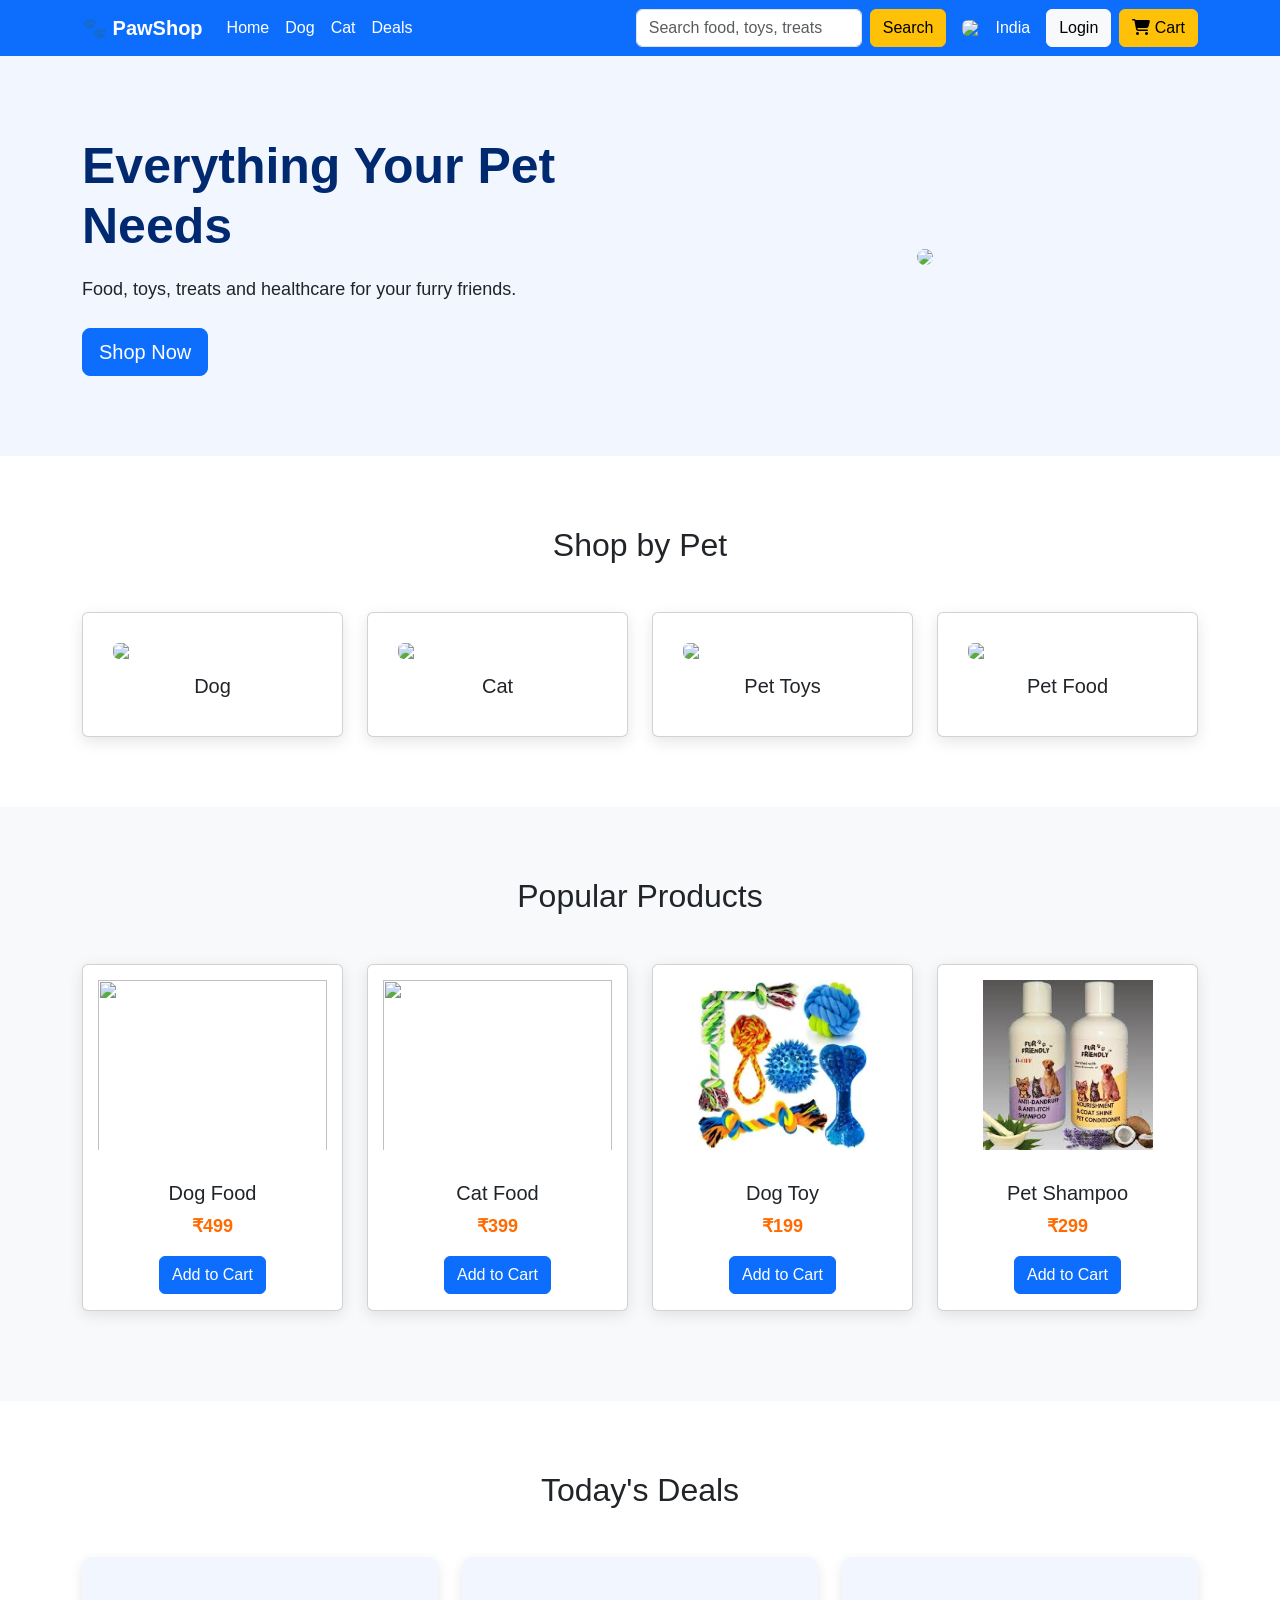
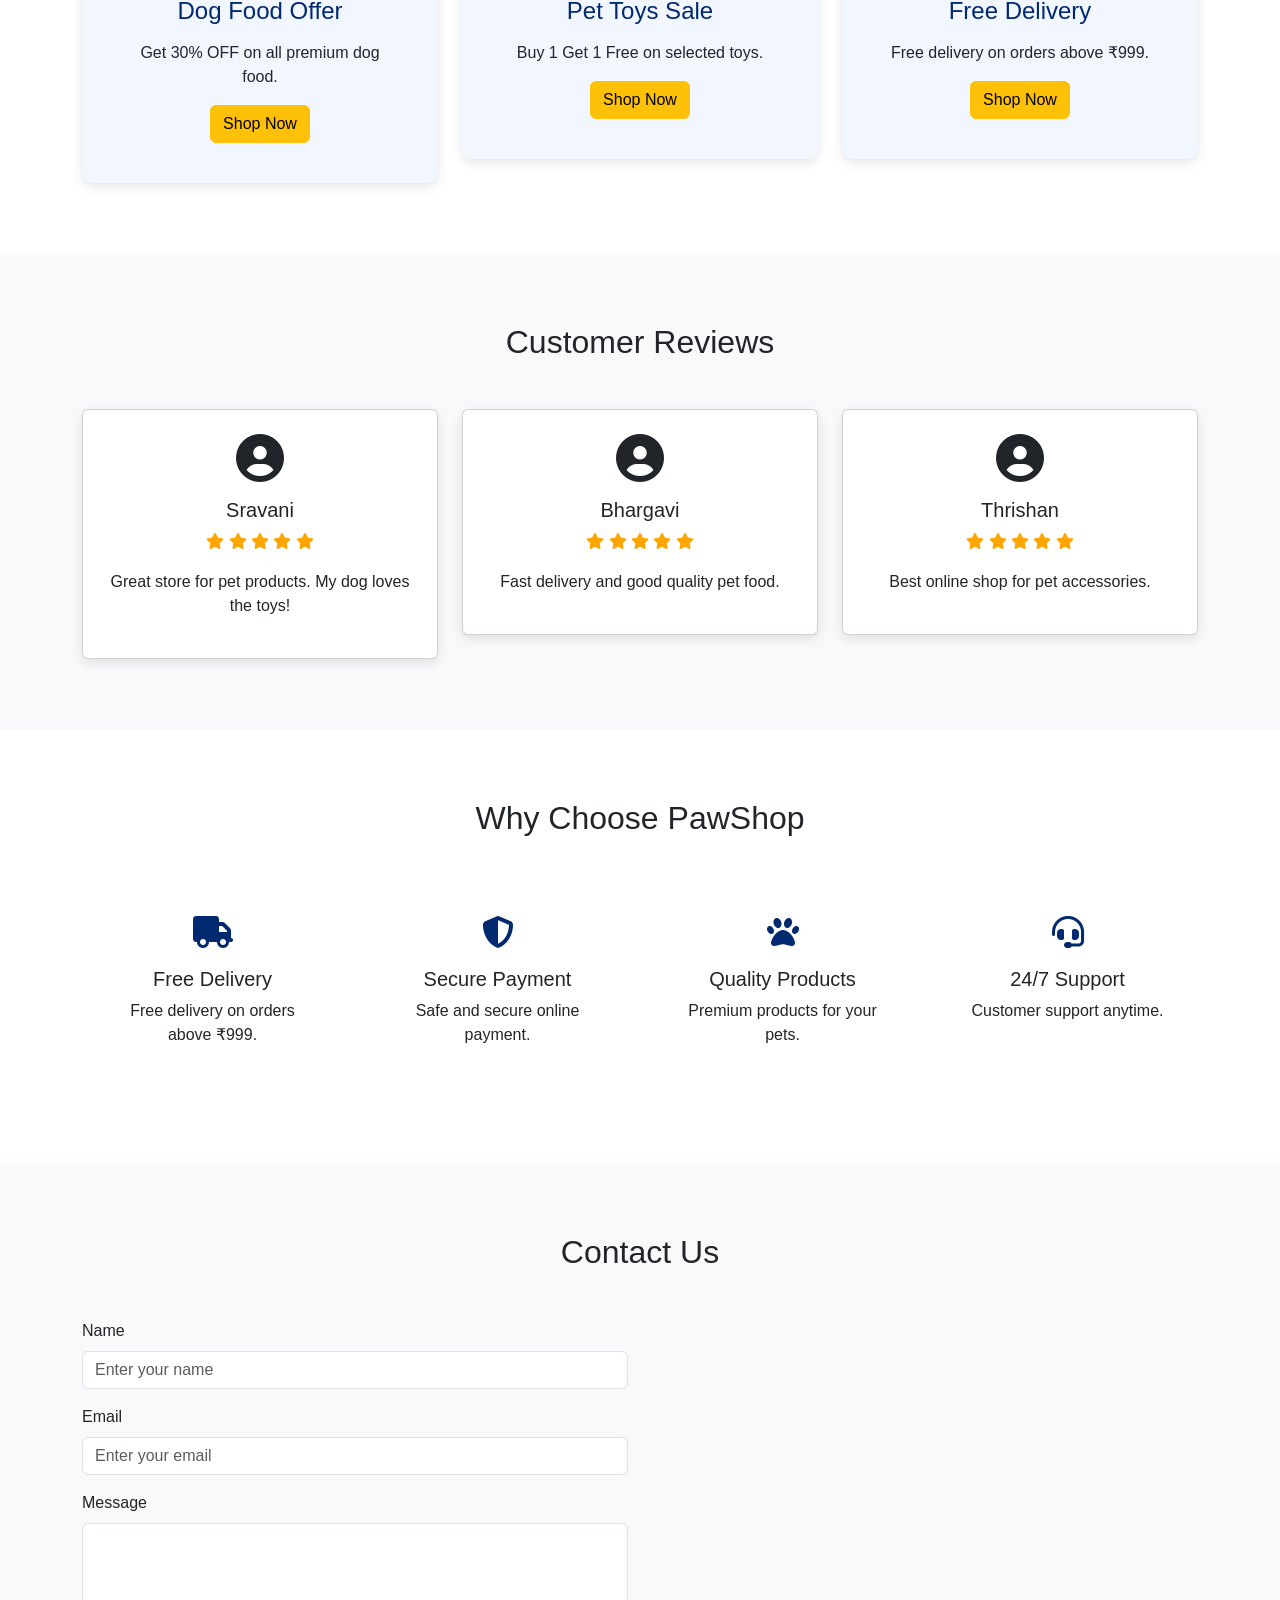
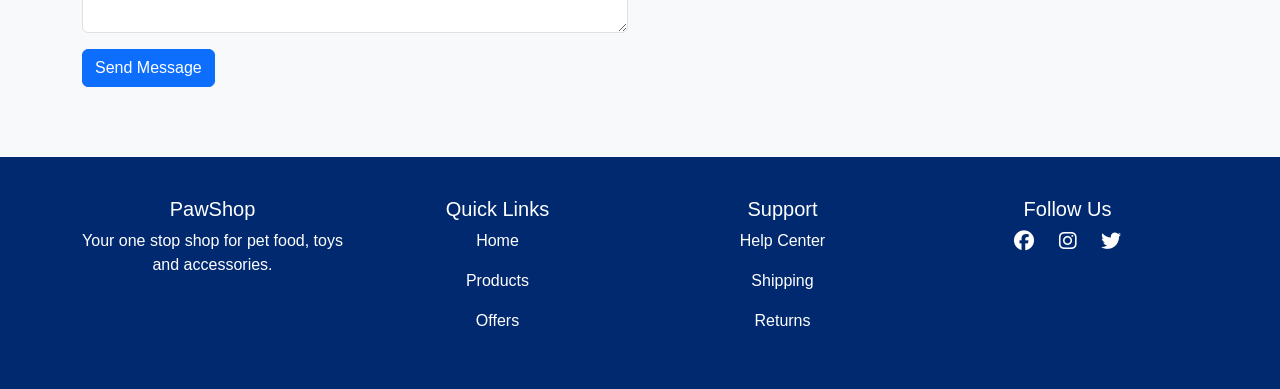
==== index.html @ 493b636f "first commit" ====
<!DOCTYPE html>
<html lang="en">

<head>

    <meta charset="UTF-8">
    <meta name="viewport" content="width=device-width, initial-scale=1.0">

    <title>Paw Shop</title>

    <link rel="stylesheet" href="style.css">

    <link href="https://cdn.jsdelivr.net/npm/bootstrap@5.0.2/dist/css/bootstrap.min.css" rel="stylesheet">
    <link rel="stylesheet" href="https://cdnjs.cloudflare.com/ajax/libs/font-awesome/6.5.1/css/all.min.css">

</head>

<body>
    <!-- PawShop Navbar -->

    <nav class="navbar navbar-expand-lg navbar-light bg-primary">

        <div class="container">

            <!-- Logo -->
            <a class="navbar-brand text-white fw-bold" href="#">
                🐾 PawShop
            </a>

            <button class="navbar-toggler bg-light" type="button" data-bs-toggle="collapse" data-bs-target="#menu">
                <span class="navbar-toggler-icon"></span>
            </button>

            <div class="collapse navbar-collapse" id="menu">

                <!-- Menu Links -->
                <ul class="navbar-nav me-auto">

                    <li class="nav-item">
                        <a class="nav-link text-white" href="#hero">Home</a>
                    </li>

                    <li class="nav-item">
                        <a class="nav-link text-white" href="#categories">Dog</a>
                    </li>

                    <li class="nav-item">
                        <a class="nav-link text-white" href="#categories">Cat</a>
                    </li>

                    <li class="nav-item">
                        <a class="nav-link text-white" href="#offers">Deals</a>
                    </li>

                </ul>

                <!-- Search Bar -->
                <form class="d-flex me-3">

                    <input class="form-control me-2" type="search" placeholder="Search food, toys, treats">

                    <button class="btn btn-warning">
                        Search
                    </button>

                </form>

                <!-- Country with Flag -->

                <div class="d-flex align-items-center me-3 text-white">

                    <img src="https://upload.wikimedia.org/wikipedia/commons/thumb/4/41/Flag_of_India.svg/960px-Flag_of_India.svg.png"
                        width="25" class="me-2">

                    <span>India</span>

                </div>

                <!-- Login + Cart -->

                <button class="btn btn-light me-2" data-bs-toggle="modal" data-bs-target="#loginModal">
                    Login
                </button>

                <button class="btn btn-warning">
                    <i class="fa-solid fa-cart-shopping"></i> Cart
                </button>

            </div>

        </div>

    </nav>

    <!-- Hero Section -->

    <section id="hero">

        <div class="container">

            <div class="row align-items-center">

                <!-- Left Text -->

                <div class="col-md-6">

                    <h1 class="hero-heading">
                        Everything Your Pet Needs
                    </h1>

                    <p class="hero-para">
                        Food, toys, treats and healthcare for your furry friends.
                    </p>

                    <button class="btn btn-primary btn-lg">
                        Shop Now
                    </button>

                </div>

                <!-- Right Image -->

                <div class="col-md-6 text-center">

                    <img src="https://www.dogseechew.in/storage/editor_648b14d0a0dc8-pet-care-on-a-budget-an-expert-guide.jpg"
                        class="img-fluid hero-img">

                </div>

            </div>

        </div>

    </section>

    <!-- Pet Categories -->

    <section id="categories">

        <div class="container">

            <h2 class="text-center mb-5">
                Shop by Pet
            </h2>

            <div class="row text-center">

                <div class="col-md-3">
                    <div class="card pet-card">
                        <img
                            src="https://encrypted-tbn0.gstatic.com/images?q=tbn:ANd9GcRN2z0ERwXQUqH29urPuzWueLXKhJAY6SMyAA&s">
                        <h5>Dog</h5>
                    </div>
                </div>

                <div class="col-md-3">
                    <div class="card pet-card">
                        <img src="https://www.rd.com/wp-content/uploads/2019/11/cat-10-e1573844975155-scaled.jpg">
                        <h5>Cat</h5>
                    </div>
                </div>

                <div class="col-md-3">
                    <div class="card pet-card">
                        <img src="https://www.mxwholesale.co.uk/cdn/shop/files/5060226031825_1080x.jpg?v=1691129302">
                        <h5>Pet Toys</h5>
                    </div>
                </div>

                <div class="col-md-3">
                    <div class="card pet-card">
                        <img
                            src="https://encrypted-tbn0.gstatic.com/images?q=tbn:ANd9GcRdMZbUmATQe32DHwU-sRknWQ-Ivyw4IcEkGQ&s">
                        <h5>Pet Food</h5>
                    </div>
                </div>

            </div>

        </div>

    </section>

    <!-- Products Section -->

    <section id="products">

        <div class="container">

            <h2 class="text-center mb-5">Popular Products</h2>

            <div class="row">

                <!-- Product 1 -->

                <div class="col-md-3 col-sm-6">
                    <div class="card product-card">

                        <img src="https://encrypted-tbn0.gstatic.com/shopping?q=tbn:ANd9GcT10A1ueKRteIrMkq6u6eQbQ6N_ALCvJW_pg7CknSB95BjbCFpy88srhKe7nD5idXXD4QdgxvaJspsZZ1NDPi4nH_kDhBRClXIqj8jKq3o9_iX7sSTOPRxl43SNmM3EMV37psA5yA&usqp=CAc"
                            class="card-img-top">

                        <div class="card-body text-center">

                            <h5 class="card-title">Dog Food</h5>
                            <p class="price">₹499</p>

                            <button class="btn btn-primary">
                                Add to Cart
                            </button>

                        </div>
                    </div>
                </div>

                <!-- Product 2 -->

                <div class="col-md-3 col-sm-6">
                    <div class="card product-card">

                        <img src="https://encrypted-tbn2.gstatic.com/shopping?q=tbn:ANd9GcRyh8MPpk14J-vBxBspfEJFanEkmmSmEqT_5c2d0mq_Tv3ziQ_kGNYXB582qp5U7C4il1gEzi3UXPcff8q-X2oJnx8AfKYbkOR4jBDd7CEVRkUoeCKdqnkBwucMx-30kB3ektTgmi4&usqp=CAc"
                            class="card-img-top">

                        <div class="card-body text-center">

                            <h5 class="card-title">Cat Food</h5>
                            <p class="price">₹399</p>

                            <button class="btn btn-primary">
                                Add to Cart
                            </button>

                        </div>
                    </div>
                </div>

                <!-- Product 3 -->

                <div class="col-md-3 col-sm-6">
                    <div class="card product-card">

                        <img src="[data-uri]"
                            class="card-img-top">

                        <div class="card-body text-center">

                            <h5 class="card-title">Dog Toy</h5>
                            <p class="price">₹199</p>

                            <button class="btn btn-primary">
                                Add to Cart
                            </button>

                        </div>
                    </div>
                </div>

                <!-- Product 4 -->

                <div class="col-md-3 col-sm-6">
                    <div class="card product-card">

                        <img src="[data-uri]"
                            class="card-img-top">

                        <div class="card-body text-center">

                            <h5 class="card-title">Pet Shampoo</h5>
                            <p class="price">₹299</p>

                            <button class="btn btn-primary">
                                Add to Cart
                            </button>

                        </div>
                    </div>
                </div>

            </div>

        </div>

    </section>

    <!-- Special Offers -->

    <section id="offers">

        <div class="container">

            <h2 class="text-center mb-5">Today's Deals</h2>

            <div class="row">

                <!-- Offer 1 -->

                <div class="col-md-4">
                    <div class="offer-box text-center">

                        <h4>Dog Food Offer</h4>
                        <p>Get 30% OFF on all premium dog food.</p>

                        <button class="btn btn-warning">
                            Shop Now
                        </button>

                    </div>
                </div>

                <!-- Offer 2 -->

                <div class="col-md-4">
                    <div class="offer-box text-center">

                        <h4>Pet Toys Sale</h4>
                        <p>Buy 1 Get 1 Free on selected toys.</p>

                        <button class="btn btn-warning">
                            Shop Now
                        </button>

                    </div>
                </div>

                <!-- Offer 3 -->

                <div class="col-md-4">
                    <div class="offer-box text-center">

                        <h4>Free Delivery</h4>
                        <p>Free delivery on orders above ₹999.</p>

                        <button class="btn btn-warning">
                            Shop Now
                        </button>

                    </div>
                </div>

            </div>

        </div>

    </section>

    <!-- Customer Reviews -->

    <section id="reviews">

        <div class="container">

            <h2 class="text-center mb-5">Customer Reviews</h2>

            <div class="row">

                <!-- Review 1 -->

                <div class="col-md-4">
                    <div class="card review-card text-center p-4">

                        <i class="fa-solid fa-user-circle fa-3x mb-3"></i>

                        <h5>Sravani</h5>

                        <div class="stars">
                            <i class="fa-solid fa-star"></i>
                            <i class="fa-solid fa-star"></i>
                            <i class="fa-solid fa-star"></i>
                            <i class="fa-solid fa-star"></i>
                            <i class="fa-solid fa-star"></i>
                        </div>

                        <p class="mt-3">
                            Great store for pet products. My dog loves the toys!
                        </p>

                    </div>
                </div>

                <!-- Review 2 -->

                <div class="col-md-4">
                    <div class="card review-card text-center p-4">

                        <i class="fa-solid fa-user-circle fa-3x mb-3"></i>

                        <h5>Bhargavi</h5>

                        <div class="stars">
                            <i class="fa-solid fa-star"></i>
                            <i class="fa-solid fa-star"></i>
                            <i class="fa-solid fa-star"></i>
                            <i class="fa-solid fa-star"></i>
                            <i class="fa-solid fa-star"></i>
                        </div>

                        <p class="mt-3">
                            Fast delivery and good quality pet food.
                        </p>

                    </div>
                </div>

                <!-- Review 3 -->

                <div class="col-md-4">
                    <div class="card review-card text-center p-4">

                        <i class="fa-solid fa-user-circle fa-3x mb-3"></i>

                        <h5>Thrishan</h5>

                        <div class="stars">
                            <i class="fa-solid fa-star"></i>
                            <i class="fa-solid fa-star"></i>
                            <i class="fa-solid fa-star"></i>
                            <i class="fa-solid fa-star"></i>
                            <i class="fa-solid fa-star"></i>
                        </div>

                        <p class="mt-3">
                            Best online shop for pet accessories.
                        </p>

                    </div>
                </div>

            </div>

        </div>

    </section>

    <!-- Why Choose PawShop -->

    <section id="features">

        <div class="container">

            <h2 class="text-center mb-5">Why Choose PawShop</h2>

            <div class="row text-center">

                <!-- Feature 1 -->

                <div class="col-md-3">
                    <div class="feature-box">

                        <i class="fa-solid fa-truck fa-2x"></i>

                        <h5 class="mt-3">Free Delivery</h5>

                        <p>Free delivery on orders above ₹999.</p>

                    </div>
                </div>

                <!-- Feature 2 -->

                <div class="col-md-3">
                    <div class="feature-box">

                        <i class="fa-solid fa-shield-halved fa-2x"></i>

                        <h5 class="mt-3">Secure Payment</h5>

                        <p>Safe and secure online payment.</p>

                    </div>
                </div>

                <!-- Feature 3 -->

                <div class="col-md-3">
                    <div class="feature-box">

                        <i class="fa-solid fa-paw fa-2x"></i>

                        <h5 class="mt-3">Quality Products</h5>

                        <p>Premium products for your pets.</p>

                    </div>
                </div>

                <!-- Feature 4 -->

                <div class="col-md-3">
                    <div class="feature-box">

                        <i class="fa-solid fa-headset fa-2x"></i>

                        <h5 class="mt-3">24/7 Support</h5>

                        <p>Customer support anytime.</p>

                    </div>
                </div>

            </div>

        </div>

    </section>

    <!-- Contact Section -->

    <section id="contact">

        <div class="container">

            <h2 class="text-center mb-5">Contact Us</h2>

            <div class="row">

                <!-- Contact Form -->

                <div class="col-md-6">

                    <form>

                        <div class="mb-3">
                            <label class="form-label">Name</label>
                            <input type="text" class="form-control" placeholder="Enter your name">
                        </div>

                        <div class="mb-3">
                            <label class="form-label">Email</label>
                            <input type="email" class="form-control" placeholder="Enter your email">
                        </div>

                        <div class="mb-3">
                            <label class="form-label">Message</label>
                            <textarea class="form-control" rows="4"></textarea>
                        </div>

                        <button class="btn btn-primary">
                            Send Message
                        </button>

                    </form>

                </div>

                <!-- Map -->

                <div class="col-md-6 text-center">

                    <iframe src="https://www.google.com/maps?q=Tenali&output=embed" width="100%" height="300"
                        style="border:0;" loading="lazy">
                    </iframe>

                </div>

            </div>

        </div>

    </section>

    <!-- Login Modal -->

    <div class="modal fade" id="loginModal">

        <div class="modal-dialog">
            <div class="modal-content">

                <div class="modal-header bg-primary text-white">
                    <h5 class="modal-title">Login</h5>
                    <button class="btn-close" data-bs-dismiss="modal"></button>
                </div>

                <div class="modal-body">

                    <form>

                        <div class="mb-3">
                            <label>Email</label>
                            <input type="email" class="form-control" placeholder="Enter email">
                        </div>

                        <div class="mb-3">
                            <label>Password</label>
                            <input type="password" class="form-control" placeholder="Enter password">
                        </div>

                        <button class="btn btn-primary w-100">
                            Login
                        </button>

                    </form>

                    <p class="text-center mt-3">
                        Don't have an account?
                        <a href="#" data-bs-toggle="modal" data-bs-target="#signupModal" data-bs-dismiss="modal">
                            Sign Up
                        </a>
                    </p>

                </div>

            </div>
        </div>

    </div>
    <!-- Signup Modal -->

    <div class="modal fade" id="signupModal">

        <div class="modal-dialog">
            <div class="modal-content">

                <div class="modal-header bg-success text-white">
                    <h5 class="modal-title">Create Account</h5>
                    <button class="btn-close" data-bs-dismiss="modal"></button>
                </div>

                <div class="modal-body">

                    <form>

                        <div class="mb-3">
                            <label>Name</label>
                            <input type="text" class="form-control" placeholder="Enter name">
                        </div>

                        <div class="mb-3">
                            <label>Email</label>
                            <input type="email" class="form-control" placeholder="Enter email">
                        </div>

                        <div class="mb-3">
                            <label>Password</label>
                            <input type="password" class="form-control" placeholder="Create password">
                        </div>

                        <button class="btn btn-success w-100">
                            Sign Up
                        </button>

                    </form>

                    <p class="text-center mt-3">
                        Already have an account?
                        <a href="#" data-bs-toggle="modal" data-bs-target="#loginModal" data-bs-dismiss="modal">
                            Login
                        </a>
                    </p>

                </div>

            </div>
        </div>

    </div>
    <!-- Footer -->

    <footer id="footer">

        <div class="container">

            <div class="row text-center">

                <!-- Column 1 -->

                <div class="col-md-3">
                    <h5>PawShop</h5>
                    <p>Your one stop shop for pet food, toys and accessories.</p>
                </div>

                <!-- Column 2 -->

                <div class="col-md-3">
                    <h5>Quick Links</h5>
                    <p>Home</p>
                    <p>Products</p>
                    <p>Offers</p>
                </div>

                <!-- Column 3 -->

                <div class="col-md-3">
                    <h5>Support</h5>
                    <p>Help Center</p>
                    <p>Shipping</p>
                    <p>Returns</p>
                </div>

                <!-- Column 4 -->

                <div class="col-md-3">
                    <h5>Follow Us</h5>

                    <i class="fa-brands fa-facebook fa-lg"></i>
                    <i class="fa-brands fa-instagram fa-lg"></i>
                    <i class="fa-brands fa-twitter fa-lg"></i>

                </div>

            </div>

        </div>

    </footer>
    <script src="https://cdn.jsdelivr.net/npm/bootstrap@5.0.2/dist/js/bootstrap.bundle.min.js"></script>
</body>

</html>
---- style.css ----
*{
    font-family: Arial, Helvetica, sans-serif;
}

/* Navbar */

.navbar{
    padding:12px;
}

.navbar-brand{
    font-weight:bold;
    font-size:24px;
}

.nav-link{
    font-weight:500;
}

.nav-link:hover{
    text-decoration:underline;
}

/* Images */

img{
    border-radius:6px;
    max-width:100%;
}

/* Hero Section */

#hero{
    background:#f1f6ff;
    padding:80px 0;
}

.hero-heading{
    font-size:50px;
    font-weight:bold;
    color:#002970;
    margin-bottom:20px;
}

.hero-para{
    font-size:18px;
    margin-bottom:25px;
}

.hero-img{
    border-radius:15px;
    width:90%;
}

/* Categories */

#categories{
    padding:70px 0;
    background:white;
}

.pet-card{
    padding:30px;
    border:none;
    box-shadow:0 5px 15px rgba(0,0,0,0.1);
    transition:0.3s;
    cursor:pointer;
}

.pet-card img{
    width:80px;
    margin-bottom:15px;
}

.pet-card:hover{
    transform:scale(1.05);
}

/* Products */

#products{
    padding:70px 0;
    background:#f8f9fa;
}

.product-card{
    border:none;
    box-shadow:0 4px 15px rgba(0,0,0,0.1);
    transition:0.3s;
    margin-bottom:20px;
}

.product-card:hover{
    transform:translateY(-8px);
}

.product-card img{
    height:200px;
    object-fit:contain;
    padding:15px;
}

.price{
    font-size:18px;
    font-weight:bold;
    color:#ff6b00;
}

/* Offers */

#offers{
    padding:70px 0;
    background:white;
}

.offer-box{
    padding:40px;
    border-radius:10px;
    background:#f1f6ff;
    box-shadow:0 4px 12px rgba(0,0,0,0.1);
    transition:0.3s;
}

.offer-box:hover{
    transform:scale(1.05);
}

.offer-box h4{
    color:#002970;
    margin-bottom:15px;
}

/* Reviews */

#reviews{
    padding:70px 0;
    background:#f8f9fa;
}

.review-card{
    border:none;
    box-shadow:0 4px 12px rgba(0,0,0,0.1);
    border-radius:10px;
}

.stars{
    color:orange;
}

/* Features */

#features{
    padding:70px 0;
    background:white;
}

.feature-box{
    padding:30px;
    border-radius:10px;
    transition:0.3s;
}

.feature-box:hover{
    background:#f1f6ff;
    transform:translateY(-5px);
}

.feature-box i{
    color:#002970;
}

/* Contact */

#contact{
    padding:70px 0;
    background:#f8f9fa;
}

/* Footer */

#footer{
    background:#002970;
    color:white;
    padding:40px 0;
    text-align:center;
}

#footer i{
    margin:10px;
    cursor:pointer;
    transition:0.3s;
}

#footer i:hover{
    color:#ffc107;
}
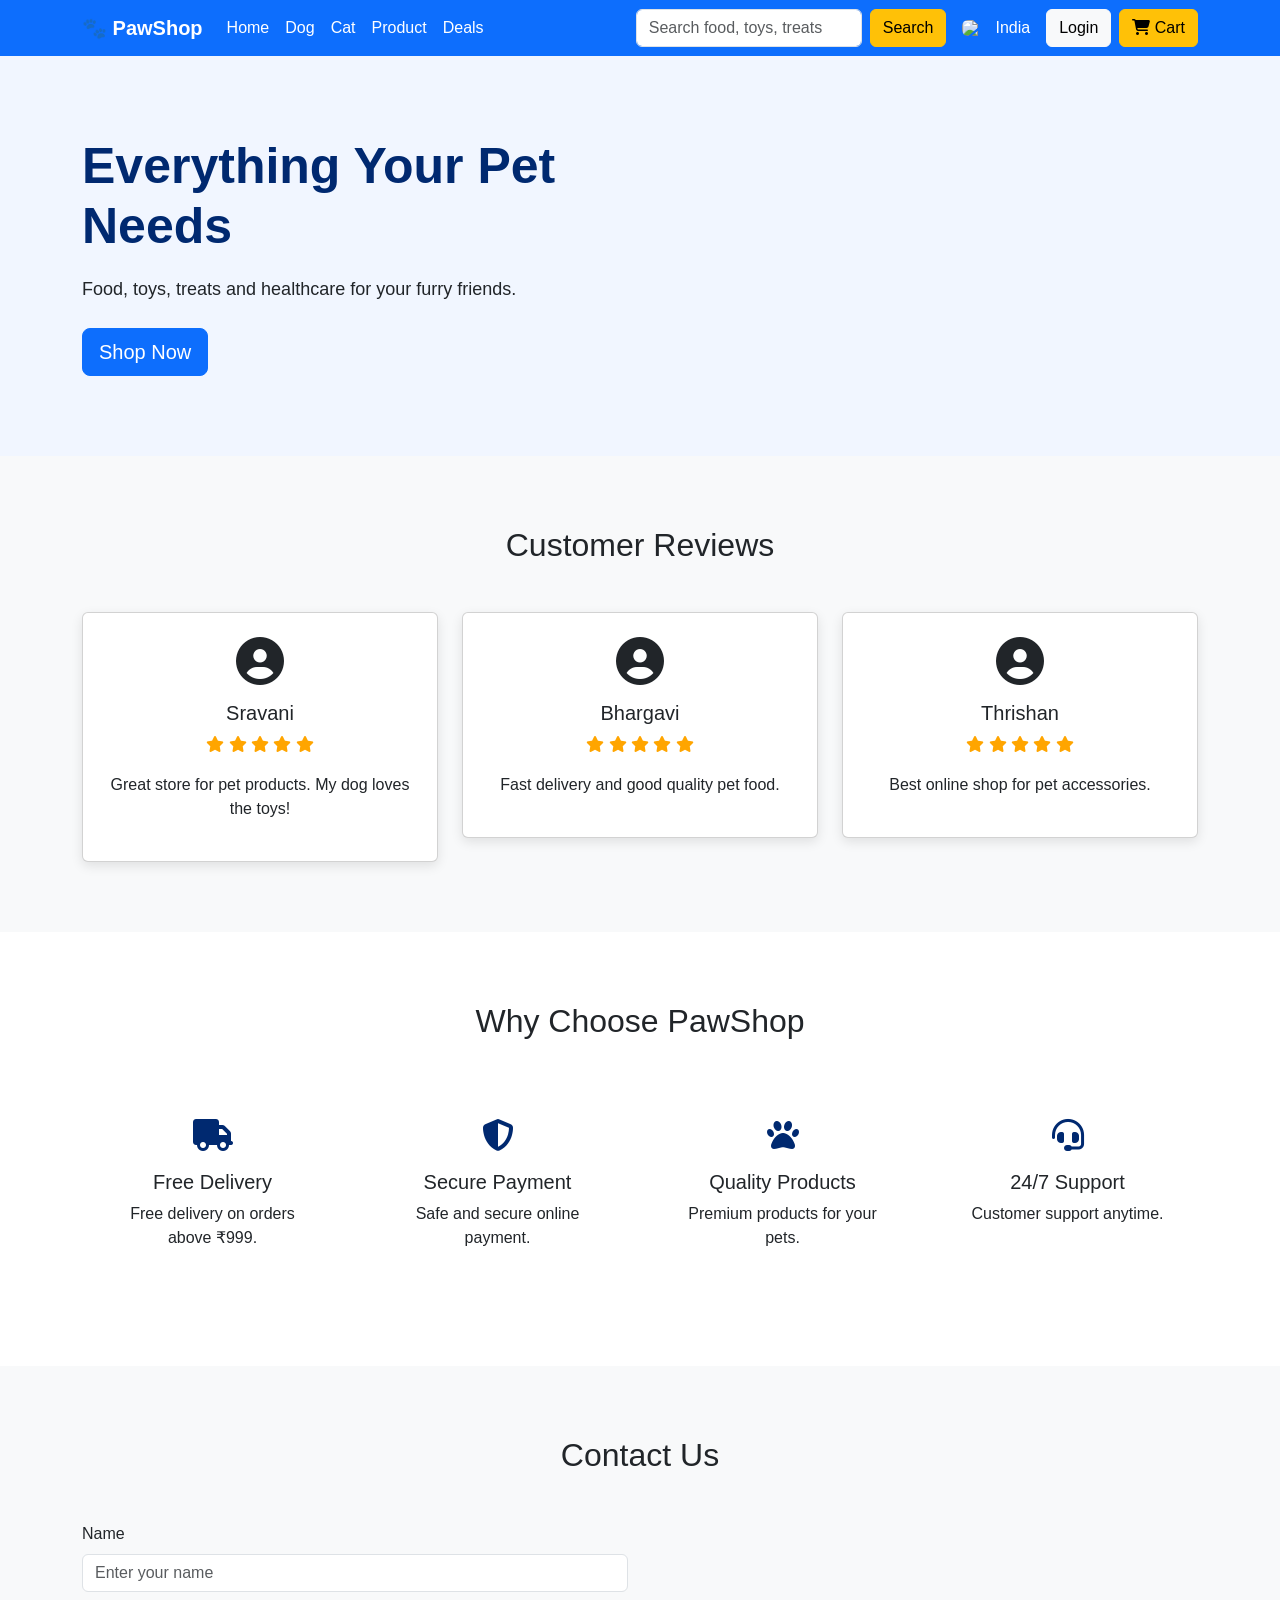
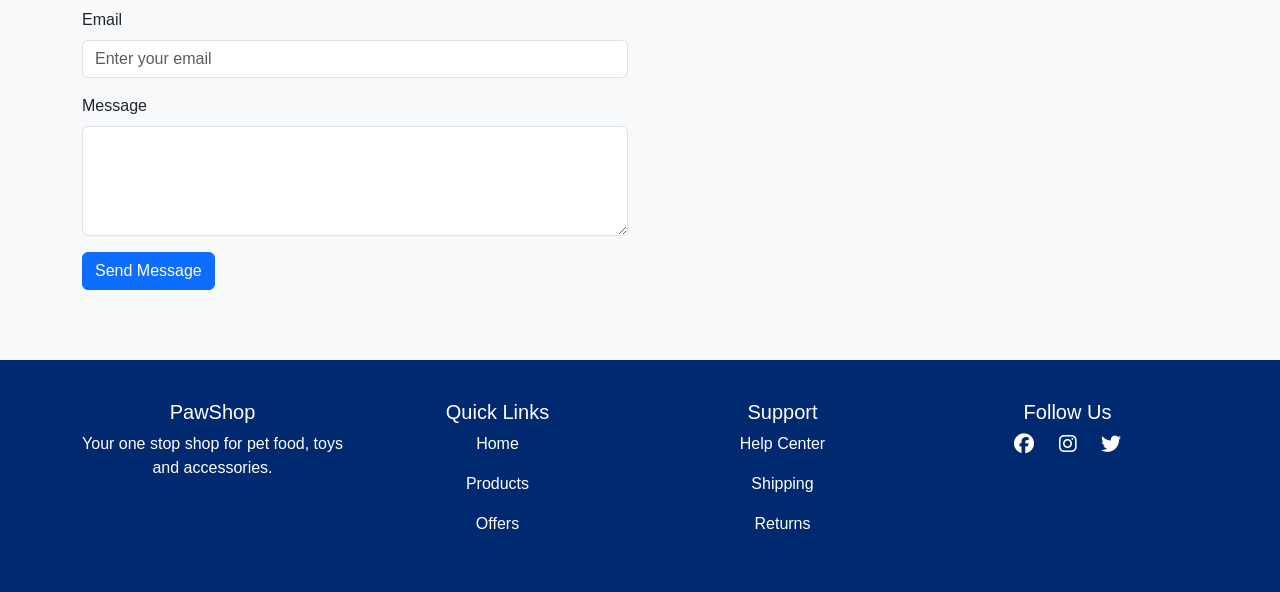
==== commit 3ffd2629: "any message" ====
--- a/index.html
+++ b/index.html
@@ -37,19 +37,23 @@
                 <ul class="navbar-nav me-auto">
 
                     <li class="nav-item">
-                        <a class="nav-link text-white" href="#hero">Home</a>
+                        <a class="nav-link text-white" href="#home">Home</a>
                     </li>
 
                     <li class="nav-item">
-                        <a class="nav-link text-white" href="#categories">Dog</a>
+                        <a class="nav-link text-white" href="./categories.html">Dog</a>
                     </li>
 
                     <li class="nav-item">
-                        <a class="nav-link text-white" href="#categories">Cat</a>
+                        <a class="nav-link text-white" href="./categories.html">Cat</a>
                     </li>
 
                     <li class="nav-item">
-                        <a class="nav-link text-white" href="#offers">Deals</a>
+                        <a class="nav-link text-white" href="./products.html">Product</a>
+                    </li>
+
+                    <li class="nav-item">
+                        <a class="nav-link text-white" href="./deals.html">Deals</a>
                     </li>
 
                 </ul>
@@ -91,10 +95,8 @@
         </div>
 
     </nav>
-
-    <!-- Hero Section -->
-
-    <section id="hero">
+    <!-- Home Section -->
+    <section id="home">
 
         <div class="container">
 
@@ -104,11 +106,11 @@
 
                 <div class="col-md-6">
 
-                    <h1 class="hero-heading">
+                    <h1 class="home-heading">
                         Everything Your Pet Needs
                     </h1>
 
-                    <p class="hero-para">
+                    <p class="home-para">
                         Food, toys, treats and healthcare for your furry friends.
                     </p>
 
@@ -120,12 +122,12 @@
 
                 <!-- Right Image -->
 
-                <div class="col-md-6 text-center">
+                <!-- <div class="col-md-6 text-center">
 
                     <img src="https://www.dogseechew.in/storage/editor_648b14d0a0dc8-pet-care-on-a-budget-an-expert-guide.jpg"
                         class="img-fluid hero-img">
 
-                </div>
+                </div> -->
 
             </div>
 
@@ -133,214 +135,6 @@
 
     </section>
 
-    <!-- Pet Categories -->
-
-    <section id="categories">
-
-        <div class="container">
-
-            <h2 class="text-center mb-5">
-                Shop by Pet
-            </h2>
-
-            <div class="row text-center">
-
-                <div class="col-md-3">
-                    <div class="card pet-card">
-                        <img
-                            src="https://encrypted-tbn0.gstatic.com/images?q=tbn:ANd9GcRN2z0ERwXQUqH29urPuzWueLXKhJAY6SMyAA&s">
-                        <h5>Dog</h5>
-                    </div>
-                </div>
-
-                <div class="col-md-3">
-                    <div class="card pet-card">
-                        <img src="https://www.rd.com/wp-content/uploads/2019/11/cat-10-e1573844975155-scaled.jpg">
-                        <h5>Cat</h5>
-                    </div>
-                </div>
-
-                <div class="col-md-3">
-                    <div class="card pet-card">
-                        <img src="https://www.mxwholesale.co.uk/cdn/shop/files/5060226031825_1080x.jpg?v=1691129302">
-                        <h5>Pet Toys</h5>
-                    </div>
-                </div>
-
-                <div class="col-md-3">
-                    <div class="card pet-card">
-                        <img
-                            src="https://encrypted-tbn0.gstatic.com/images?q=tbn:ANd9GcRdMZbUmATQe32DHwU-sRknWQ-Ivyw4IcEkGQ&s">
-                        <h5>Pet Food</h5>
-                    </div>
-                </div>
-
-            </div>
-
-        </div>
-
-    </section>
-
-    <!-- Products Section -->
-
-    <section id="products">
-
-        <div class="container">
-
-            <h2 class="text-center mb-5">Popular Products</h2>
-
-            <div class="row">
-
-                <!-- Product 1 -->
-
-                <div class="col-md-3 col-sm-6">
-                    <div class="card product-card">
-
-                        <img src="https://encrypted-tbn0.gstatic.com/shopping?q=tbn:ANd9GcT10A1ueKRteIrMkq6u6eQbQ6N_ALCvJW_pg7CknSB95BjbCFpy88srhKe7nD5idXXD4QdgxvaJspsZZ1NDPi4nH_kDhBRClXIqj8jKq3o9_iX7sSTOPRxl43SNmM3EMV37psA5yA&usqp=CAc"
-                            class="card-img-top">
-
-                        <div class="card-body text-center">
-
-                            <h5 class="card-title">Dog Food</h5>
-                            <p class="price">₹499</p>
-
-                            <button class="btn btn-primary">
-                                Add to Cart
-                            </button>
-
-                        </div>
-                    </div>
-                </div>
-
-                <!-- Product 2 -->
-
-                <div class="col-md-3 col-sm-6">
-                    <div class="card product-card">
-
-                        <img src="https://encrypted-tbn2.gstatic.com/shopping?q=tbn:ANd9GcRyh8MPpk14J-vBxBspfEJFanEkmmSmEqT_5c2d0mq_Tv3ziQ_kGNYXB582qp5U7C4il1gEzi3UXPcff8q-X2oJnx8AfKYbkOR4jBDd7CEVRkUoeCKdqnkBwucMx-30kB3ektTgmi4&usqp=CAc"
-                            class="card-img-top">
-
-                        <div class="card-body text-center">
-
-                            <h5 class="card-title">Cat Food</h5>
-                            <p class="price">₹399</p>
-
-                            <button class="btn btn-primary">
-                                Add to Cart
-                            </button>
-
-                        </div>
-                    </div>
-                </div>
-
-                <!-- Product 3 -->
-
-                <div class="col-md-3 col-sm-6">
-                    <div class="card product-card">
-
-                        <img src="[data-uri]"
-                            class="card-img-top">
-
-                        <div class="card-body text-center">
-
-                            <h5 class="card-title">Dog Toy</h5>
-                            <p class="price">₹199</p>
-
-                            <button class="btn btn-primary">
-                                Add to Cart
-                            </button>
-
-                        </div>
-                    </div>
-                </div>
-
-                <!-- Product 4 -->
-
-                <div class="col-md-3 col-sm-6">
-                    <div class="card product-card">
-
-                        <img src="[data-uri]"
-                            class="card-img-top">
-
-                        <div class="card-body text-center">
-
-                            <h5 class="card-title">Pet Shampoo</h5>
-                            <p class="price">₹299</p>
-
-                            <button class="btn btn-primary">
-                                Add to Cart
-                            </button>
-
-                        </div>
-                    </div>
-                </div>
-
-            </div>
-
-        </div>
-
-    </section>
-
-    <!-- Special Offers -->
-
-    <section id="offers">
-
-        <div class="container">
-
-            <h2 class="text-center mb-5">Today's Deals</h2>
-
-            <div class="row">
-
-                <!-- Offer 1 -->
-
-                <div class="col-md-4">
-                    <div class="offer-box text-center">
-
-                        <h4>Dog Food Offer</h4>
-                        <p>Get 30% OFF on all premium dog food.</p>
-
-                        <button class="btn btn-warning">
-                            Shop Now
-                        </button>
-
-                    </div>
-                </div>
-
-                <!-- Offer 2 -->
-
-                <div class="col-md-4">
-                    <div class="offer-box text-center">
-
-                        <h4>Pet Toys Sale</h4>
-                        <p>Buy 1 Get 1 Free on selected toys.</p>
-
-                        <button class="btn btn-warning">
-                            Shop Now
-                        </button>
-
-                    </div>
-                </div>
-
-                <!-- Offer 3 -->
-
-                <div class="col-md-4">
-                    <div class="offer-box text-center">
-
-                        <h4>Free Delivery</h4>
-                        <p>Free delivery on orders above ₹999.</p>
-
-                        <button class="btn btn-warning">
-                            Shop Now
-                        </button>
-
-                    </div>
-                </div>
-
-            </div>
-
-        </div>
-
-    </section>
 
     <!-- Customer Reviews -->
 
--- a/style.css
+++ b/style.css
@@ -28,26 +28,26 @@
     max-width:100%;
 }
 
-/* Hero Section */
+/* Home Section */
 
-#hero{
+#home{
     background:#f1f6ff;
     padding:80px 0;
 }
 
-.hero-heading{
+.home-heading{
     font-size:50px;
     font-weight:bold;
     color:#002970;
     margin-bottom:20px;
 }
 
-.hero-para{
+.home-para{
     font-size:18px;
     margin-bottom:25px;
 }
 
-.hero-img{
+.home-img{
     border-radius:15px;
     width:90%;
 }
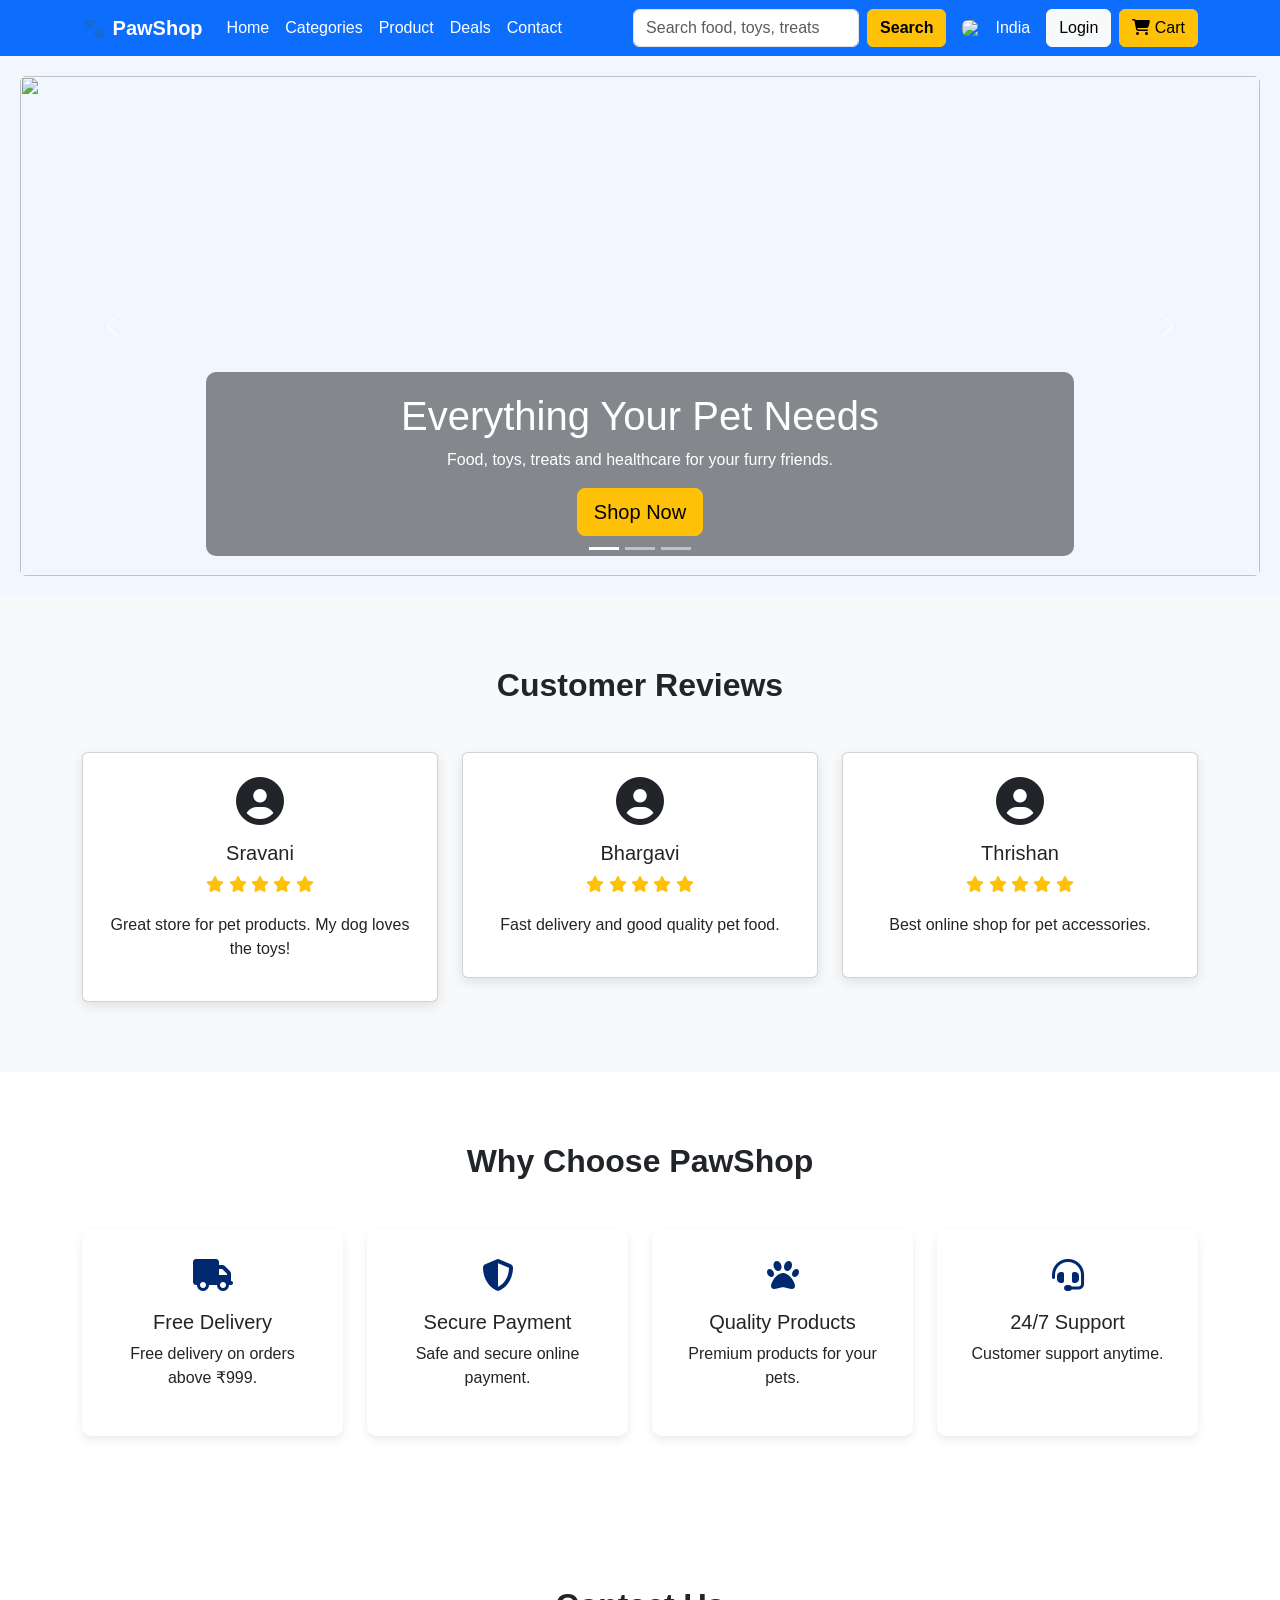
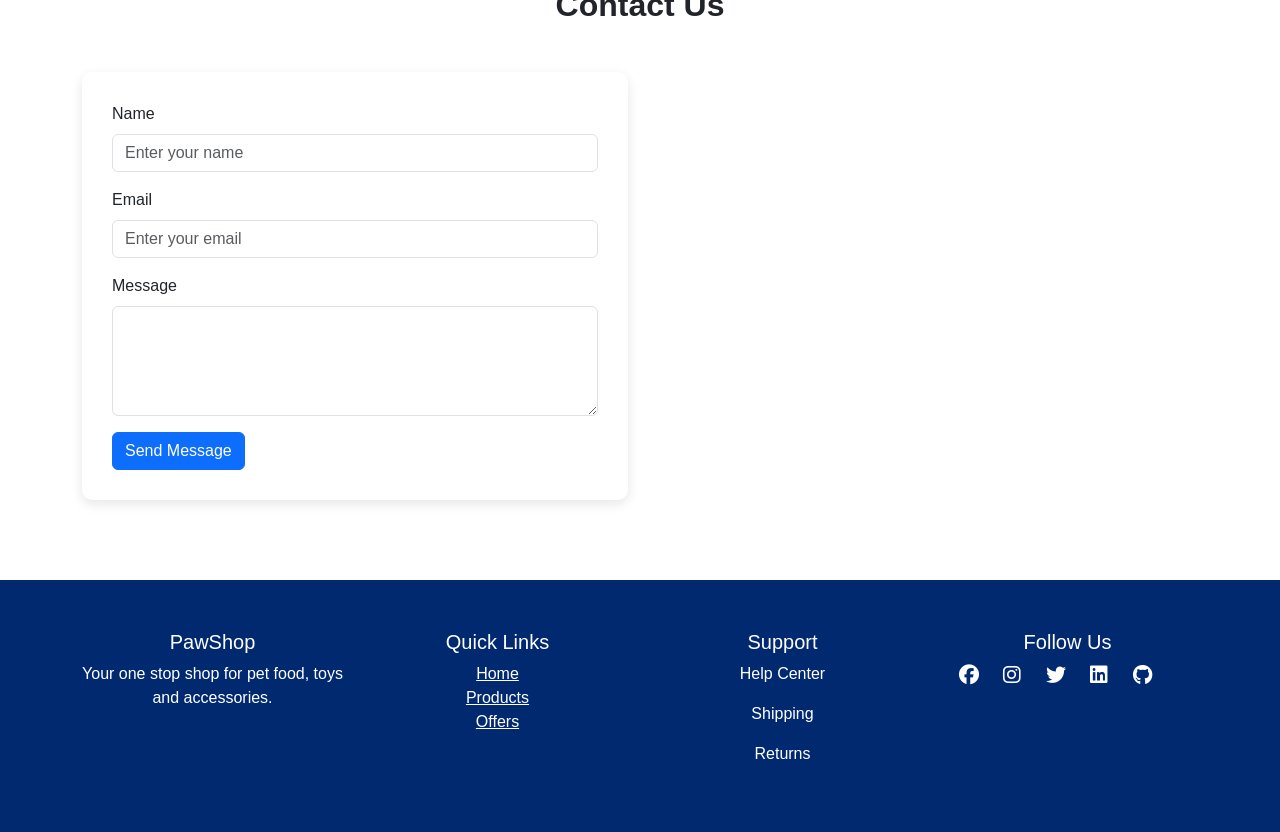
==== commit ae416e6d: "any message" ====
--- a/index.html
+++ b/index.html
@@ -18,7 +18,7 @@
 <body>
     <!-- PawShop Navbar -->
 
-    <nav class="navbar navbar-expand-lg navbar-light bg-primary">
+    <nav class="navbar navbar-expand-lg navbar-light bg-primary sticky-top">
 
         <div class="container">
 
@@ -37,16 +37,13 @@
                 <ul class="navbar-nav me-auto">
 
                     <li class="nav-item">
-                        <a class="nav-link text-white" href="#home">Home</a>
+                        <a class="nav-link text-white active" href="#home">Home</a>
                     </li>
 
                     <li class="nav-item">
-                        <a class="nav-link text-white" href="./categories.html">Dog</a>
+                        <a class="nav-link text-white" href="./categories.html">Categories</a>
                     </li>
 
-                    <li class="nav-item">
-                        <a class="nav-link text-white" href="./categories.html">Cat</a>
-                    </li>
 
                     <li class="nav-item">
                         <a class="nav-link text-white" href="./products.html">Product</a>
@@ -56,6 +53,9 @@
                         <a class="nav-link text-white" href="./deals.html">Deals</a>
                     </li>
 
+                    <li class="nav-item">
+                        <a class="nav-link text-white" href="#contact">Contact</a>
+                    </li>
                 </ul>
 
                 <!-- Search Bar -->
@@ -63,7 +63,7 @@
 
                     <input class="form-control me-2" type="search" placeholder="Search food, toys, treats">
 
-                    <button class="btn btn-warning">
+                    <button class="btn btn-warning fw-bold">
                         Search
                     </button>
 
@@ -95,56 +95,97 @@
         </div>
 
     </nav>
-    <!-- Home Section -->
+
+    <!-- Home Section with Carousel -->
+
     <section id="home">
 
+        <div id="petCarousel" class="carousel slide" data-bs-ride="carousel">
+
+            <!-- Indicators -->
+            <div class="carousel-indicators">
+                <button type="button" data-bs-target="#petCarousel" data-bs-slide-to="0" class="active"></button>
+                <button type="button" data-bs-target="#petCarousel" data-bs-slide-to="1"></button>
+                <button type="button" data-bs-target="#petCarousel" data-bs-slide-to="2"></button>
+            </div>
+
+            <!-- Carousel Items -->
+            <div class="carousel-inner">
+
+                <!-- Slide 1 -->
+                <div class="carousel-item active">
+
+                    <img src="https://img.freepik.com/free-vector/frame-with-dogs-vector-white-background_53876-127700.jpg?semt=ais_hybrid&w=740&q=80"
+                        class="d-block w-100" style="height:500px; object-fit:cover;">
+
+                    <div class="carousel-caption">
+
+                        <h1>Everything Your Pet Needs</h1>
+                        <p>Food, toys, treats and healthcare for your furry friends.</p>
+                        <button class="btn btn-warning btn-lg">Shop Now</button>
+
+                    </div>
+
+                </div>
+
+                <!-- Slide 2 -->
+                <div class="carousel-item">
+
+                    <img src="https://assets3.thrillist.com/v1/image/3055225/792x416/scale;webp=auto;jpeg_quality=60.jpg"
+                        class="d-block w-100" style="height:500px; object-fit:cover;">
+
+                    <div class="carousel-caption">
+
+                        <h1>Best Food for Dogs & Cats</h1>
+                        <p>Healthy and tasty meals for your pets.</p>
+                        <button class="btn btn-warning btn-lg">Explore Food</button>
+
+                    </div>
+
+                </div>
+
+                <!-- Slide 3 -->
+                <div class="carousel-item">
+
+                    <img src="https://www.shutterstock.com/image-photo/flat-lay-composition-different-pet-600nw-2376262345.jpg"
+                        class="d-block w-100" style="height:500px; object-fit:cover;">
+
+                    <div class="carousel-caption">
+
+                        <h1>Toys & Accessories</h1>
+                        <p>Fun toys and premium accessories for happy pets.</p>
+                        <button class="btn btn-warning btn-lg">Shop Toys</button>
+
+                    </div>
+
+                </div>
+
+            </div>
+
+            <!-- Previous Button -->
+            <button class="carousel-control-prev" type="button" data-bs-target="#petCarousel" data-bs-slide="prev">
+                <span class="carousel-control-prev-icon"></span>
+            </button>
+
+            <!-- Next Button -->
+            <button class="carousel-control-next" type="button" data-bs-target="#petCarousel" data-bs-slide="next">
+                <span class="carousel-control-next-icon"></span>
+            </button>
+
+        </div>
+
+    </section>
+
+
+    <!-- Customer Reviews -->
+
+    <section id="reviews">
+
         <div class="container">
 
-            <div class="row align-items-center">
-
-                <!-- Left Text -->
-
-                <div class="col-md-6">
-
-                    <h1 class="home-heading">
-                        Everything Your Pet Needs
-                    </h1>
-
-                    <p class="home-para">
-                        Food, toys, treats and healthcare for your furry friends.
-                    </p>
-
-                    <button class="btn btn-primary btn-lg">
-                        Shop Now
-                    </button>
-
-                </div>
-
-                <!-- Right Image -->
-
-                <!-- <div class="col-md-6 text-center">
-
-                    <img src="https://www.dogseechew.in/storage/editor_648b14d0a0dc8-pet-care-on-a-budget-an-expert-guide.jpg"
-                        class="img-fluid hero-img">
-
-                </div> -->
-
-            </div>
-
-        </div>
-
-    </section>
-
-
-    <!-- Customer Reviews -->
-
-    <section id="reviews">
-
-        <div class="container">
-
             <h2 class="text-center mb-5">Customer Reviews</h2>
 
-            <div class="row">
+            <div class="row g-4">
 
                 <!-- Review 1 -->
 
@@ -232,7 +273,7 @@
 
             <h2 class="text-center mb-5">Why Choose PawShop</h2>
 
-            <div class="row text-center">
+            <div class="row text-center g-4">
 
                 <!-- Feature 1 -->
 
@@ -304,7 +345,7 @@
 
             <h2 class="text-center mb-5">Contact Us</h2>
 
-            <div class="row">
+            <div class="row g-4">
 
                 <!-- Contact Form -->
 
@@ -369,12 +410,12 @@
 
                         <div class="mb-3">
                             <label>Email</label>
-                            <input type="email" class="form-control" placeholder="Enter email">
+                            <input type="email" class="form-control" placeholder="Enter email" required>
                         </div>
 
                         <div class="mb-3">
                             <label>Password</label>
-                            <input type="password" class="form-control" placeholder="Enter password">
+                            <input type="password" class="form-control" placeholder="Enter password" required>
                         </div>
 
                         <button class="btn btn-primary w-100">
@@ -414,17 +455,17 @@
 
                         <div class="mb-3">
                             <label>Name</label>
-                            <input type="text" class="form-control" placeholder="Enter name">
+                            <input type="text" class="form-control" placeholder="Enter name" required>
                         </div>
 
                         <div class="mb-3">
                             <label>Email</label>
-                            <input type="email" class="form-control" placeholder="Enter email">
+                            <input type="email" class="form-control" placeholder="Enter email" required>
                         </div>
 
                         <div class="mb-3">
                             <label>Password</label>
-                            <input type="password" class="form-control" placeholder="Create password">
+                            <input type="password" class="form-control" placeholder="Create password" required>
                         </div>
 
                         <button class="btn btn-success w-100">
@@ -465,9 +506,9 @@
 
                 <div class="col-md-3">
                     <h5>Quick Links</h5>
-                    <p>Home</p>
-                    <p>Products</p>
-                    <p>Offers</p>
+                    <a href="#home" class="text-white d-block">Home</a>
+                    <a href="./products.html" class="text-white d-block">Products</a>
+                    <a href="./deals.html" class="text-white d-block">Offers</a>
                 </div>
 
                 <!-- Column 3 -->
@@ -487,6 +528,12 @@
                     <i class="fa-brands fa-facebook fa-lg"></i>
                     <i class="fa-brands fa-instagram fa-lg"></i>
                     <i class="fa-brands fa-twitter fa-lg"></i>
+                    <i class="fa-brands fa-linkedin fa-lg"></i>
+                    <i class="fa-brands fa-github fa-lg"></i>
+                    <i class="fa-brands fa-vercel fa-lg"></i>
+
+
+
 
                 </div>
 
--- a/style.css
+++ b/style.css
@@ -1,4 +1,9 @@
+/* Reset */
+
 *{
+    margin:0;
+    padding:0;
+    box-sizing:border-box;
     font-family: Arial, Helvetica, sans-serif;
 }
 
@@ -19,6 +24,17 @@
 
 .nav-link:hover{
     text-decoration:underline;
+}
+
+/* Sections */
+
+section{
+    padding:80px 0;
+}
+
+section h2{
+    font-weight:700;
+    margin-bottom:50px;
 }
 
 /* Images */
@@ -32,7 +48,7 @@
 
 #home{
     background:#f1f6ff;
-    padding:80px 0;
+    padding:20px;
 }
 
 .home-heading{
@@ -52,6 +68,12 @@
     width:90%;
 }
 
+.carousel-caption{
+    background:rgba(0,0,0,0.45);
+    padding:20px;
+    border-radius:10px;
+}
+
 /* Categories */
 
 #categories{
@@ -59,7 +81,7 @@
     background:white;
 }
 
-.pet-card{
+.category-card{
     padding:30px;
     border:none;
     box-shadow:0 5px 15px rgba(0,0,0,0.1);
@@ -67,12 +89,13 @@
     cursor:pointer;
 }
 
-.pet-card img{
-    width:80px;
-    margin-bottom:15px;
-}
-
-.pet-card:hover{
+.category-card img{
+    width:100%;
+    height:200px;
+    object-fit:cover;
+}
+
+.category-card:hover{
     transform:scale(1.05);
 }
 
@@ -92,6 +115,7 @@
 
 .product-card:hover{
     transform:translateY(-8px);
+    box-shadow:0 10px 25px rgba(0,0,0,0.2);
 }
 
 .product-card img{
@@ -106,6 +130,10 @@
     color:#ff6b00;
 }
 
+.stars{
+    color:#ffc107;
+}
+
 /* Offers */
 
 #offers{
@@ -113,23 +141,41 @@
     background:white;
 }
 
-.offer-box{
-    padding:40px;
-    border-radius:10px;
-    background:#f1f6ff;
+.offer-card{
+    border:none;
+    border-radius:10px;
     box-shadow:0 4px 12px rgba(0,0,0,0.1);
     transition:0.3s;
 }
 
-.offer-box:hover{
+.offer-card:hover{
     transform:scale(1.05);
 }
 
-.offer-box h4{
+.offer-card h5{
     color:#002970;
     margin-bottom:15px;
 }
 
+.offer-img{
+    height:200px;
+    object-fit:cover;
+}
+
+/* Discount Badge */
+
+.discount{
+    position:absolute;
+    top:10px;
+    left:10px;
+    background:#ff3b3b;
+    color:white;
+    padding:5px 10px;
+    font-size:12px;
+    font-weight:bold;
+    border-radius:5px;
+}
+
 /* Reviews */
 
 #reviews{
@@ -141,10 +187,8 @@
     border:none;
     box-shadow:0 4px 12px rgba(0,0,0,0.1);
     border-radius:10px;
-}
-
-.stars{
-    color:orange;
+    height:100%;
+    padding:25px;
 }
 
 /* Features */
@@ -158,6 +202,9 @@
     padding:30px;
     border-radius:10px;
     transition:0.3s;
+    height:100%;
+    background:white;
+    box-shadow:0 4px 10px rgba(0,0,0,0.08);
 }
 
 .feature-box:hover{
@@ -171,9 +218,11 @@
 
 /* Contact */
 
-#contact{
-    padding:70px 0;
-    background:#f8f9fa;
+#contact form{
+    background:white;
+    padding:30px;
+    border-radius:10px;
+    box-shadow:0 4px 12px rgba(0,0,0,0.1);
 }
 
 /* Footer */
@@ -181,7 +230,7 @@
 #footer{
     background:#002970;
     color:white;
-    padding:40px 0;
+    padding:50px 0;
     text-align:center;
 }
 
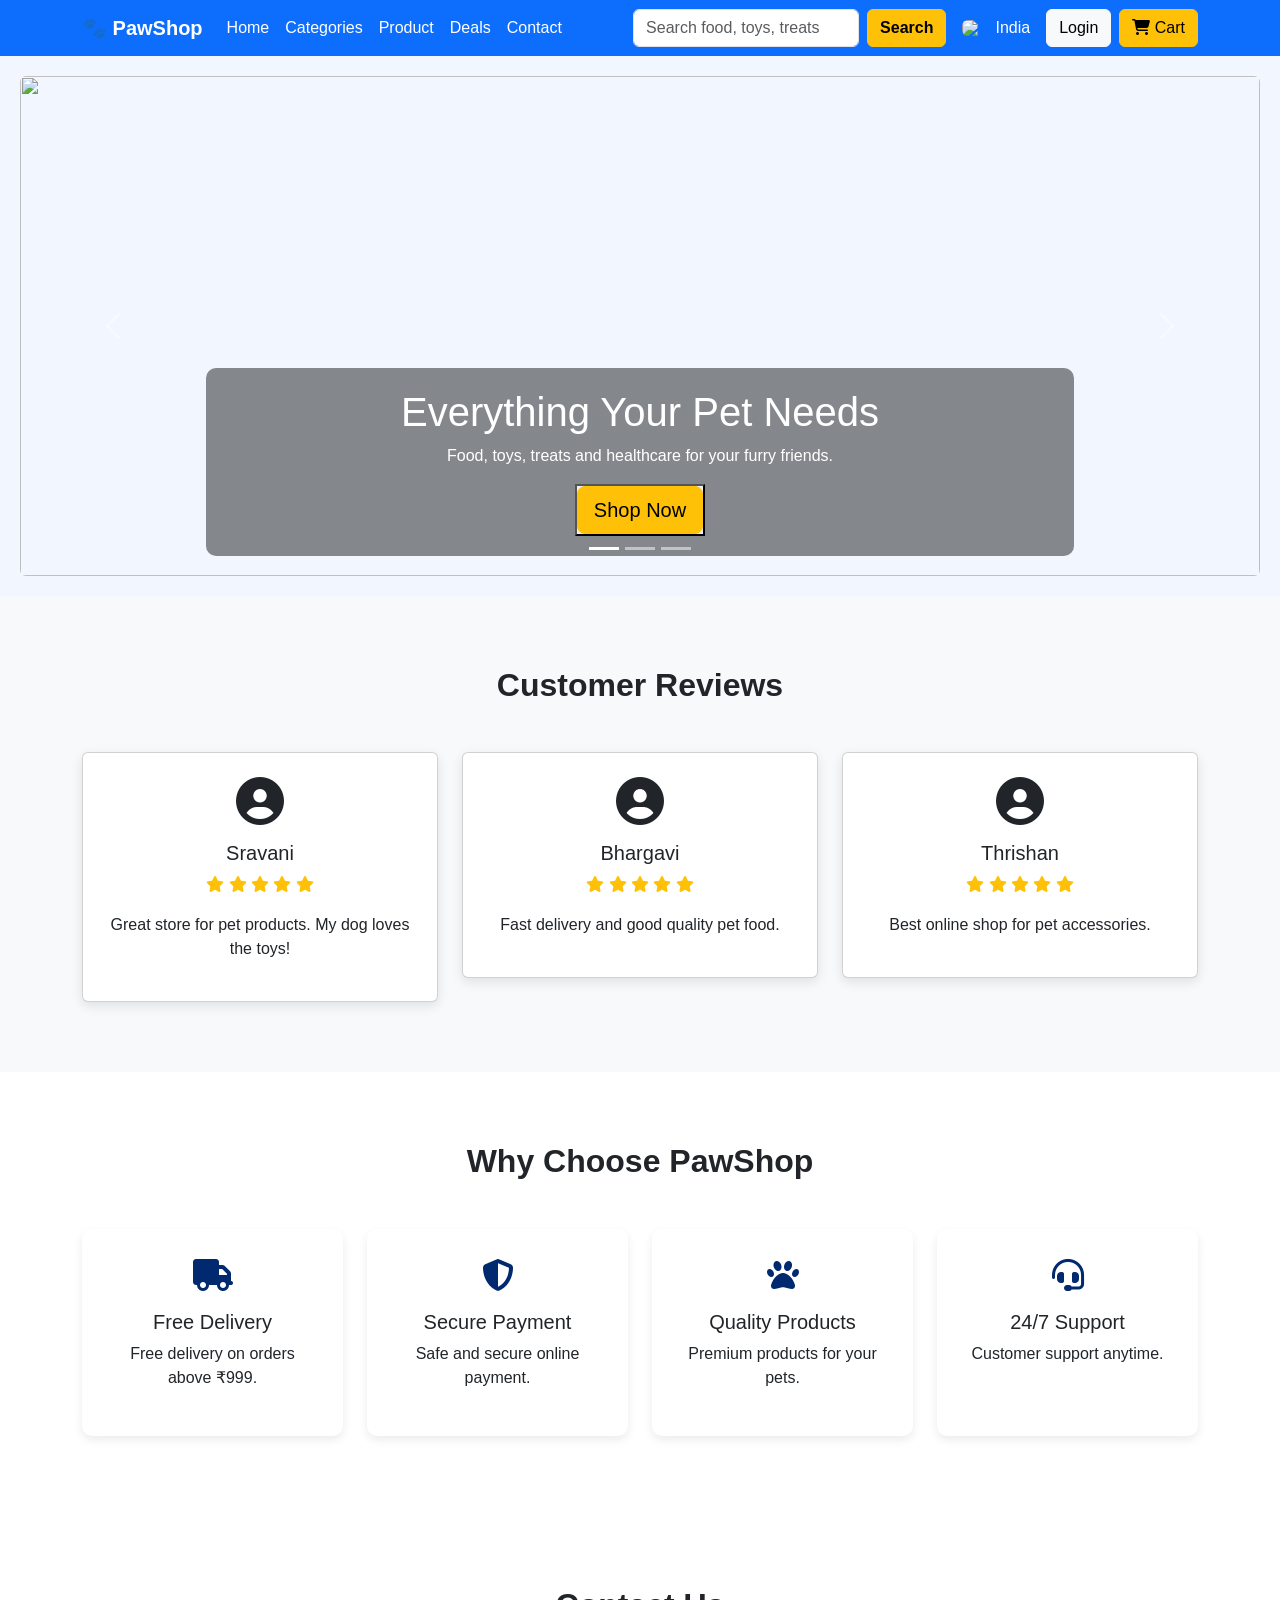
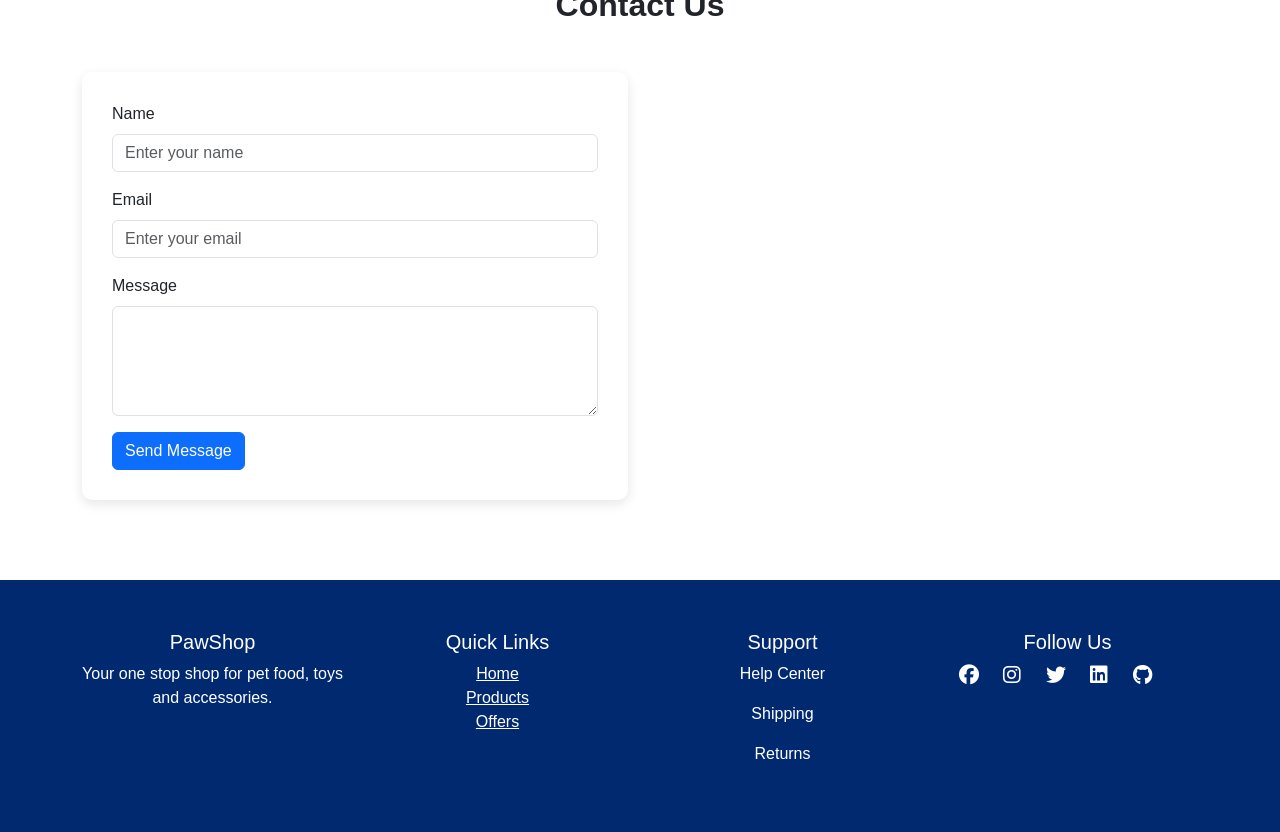
==== commit b6ef5234: "any message" ====
--- a/index.html
+++ b/index.html
@@ -7,6 +7,8 @@
     <meta name="viewport" content="width=device-width, initial-scale=1.0">
 
     <title>Paw Shop</title>
+    <link rel="icon" type="image"
+        href="https://images.emojiterra.com/google/noto-emoji/unicode-16.0/color/1024px/1f43e.png">
 
     <link rel="stylesheet" href="style.css">
 
@@ -37,7 +39,7 @@
                 <ul class="navbar-nav me-auto">
 
                     <li class="nav-item">
-                        <a class="nav-link text-white active" href="#home">Home</a>
+                        <a class="nav-link text-white active" href="#">Home</a>
                     </li>
 
                     <li class="nav-item">
@@ -122,7 +124,8 @@
 
                         <h1>Everything Your Pet Needs</h1>
                         <p>Food, toys, treats and healthcare for your furry friends.</p>
-                        <button class="btn btn-warning btn-lg">Shop Now</button>
+                        <button><a href="categories.html" class="btn btn-warning btn-lg">
+                                Shop Now</a></button>
 
                     </div>
 
@@ -138,7 +141,7 @@
 
                         <h1>Best Food for Dogs & Cats</h1>
                         <p>Healthy and tasty meals for your pets.</p>
-                        <button class="btn btn-warning btn-lg">Explore Food</button>
+                        <button><a href="food.html" class="btn btn-warning btn-lg">Explore Food</a></button>
 
                     </div>
 
@@ -154,7 +157,7 @@
 
                         <h1>Toys & Accessories</h1>
                         <p>Fun toys and premium accessories for happy pets.</p>
-                        <button class="btn btn-warning btn-lg">Shop Toys</button>
+                        <button><a href="toys.html" class="btn btn-warning btn-lg">Shop Toys</a></button>
 
                     </div>
 
@@ -488,7 +491,6 @@
 
     </div>
     <!-- Footer -->
-
     <footer id="footer">
 
         <div class="container">
--- a/style.css
+++ b/style.css
@@ -7,6 +7,10 @@
     font-family: Arial, Helvetica, sans-serif;
 }
 
+a{
+    text-decoration: none;
+}
+
 /* Navbar */
 
 .navbar{
@@ -23,7 +27,7 @@
 }
 
 .nav-link:hover{
-    text-decoration:underline;
+    text-decoration:none;
 }
 
 /* Sections */
@@ -242,4 +246,63 @@
 
 #footer i:hover{
     color:#ffc107;
+}
+/* Product Pages (Dog, Cat, Toys, Food) */
+
+.card{
+    border:none;
+    border-radius:12px;
+    overflow:hidden;
+    box-shadow:0 4px 12px rgba(0,0,0,0.1);
+    transition:0.3s;
+    height:100%;
+}
+
+.card:hover{
+    transform:translateY(-8px);
+    box-shadow:0 10px 25px rgba(0,0,0,0.2);
+}
+
+/* Product Images */
+
+.card-img-top{
+    height:220px;
+    object-fit:cover;
+    padding:10px;
+}
+
+/* Product Title */
+
+.card-body h5{
+    font-size:16px;
+    font-weight:600;
+    min-height:45px;
+}
+
+/* Price */
+
+.card-body p{
+    font-size:18px;
+    font-weight:bold;
+    color:#ff6b00;
+}
+
+/* Buy Button */
+
+.btn-primary{
+    background:#002970;
+    border:none;
+    border-radius:20px;
+    padding:6px 16px;
+    transition:0.3s;
+}
+
+.btn-primary:hover{
+    background:#ff9800;
+}
+
+/* Page Background */
+
+body{
+    background:#f5f7fb;
 }
